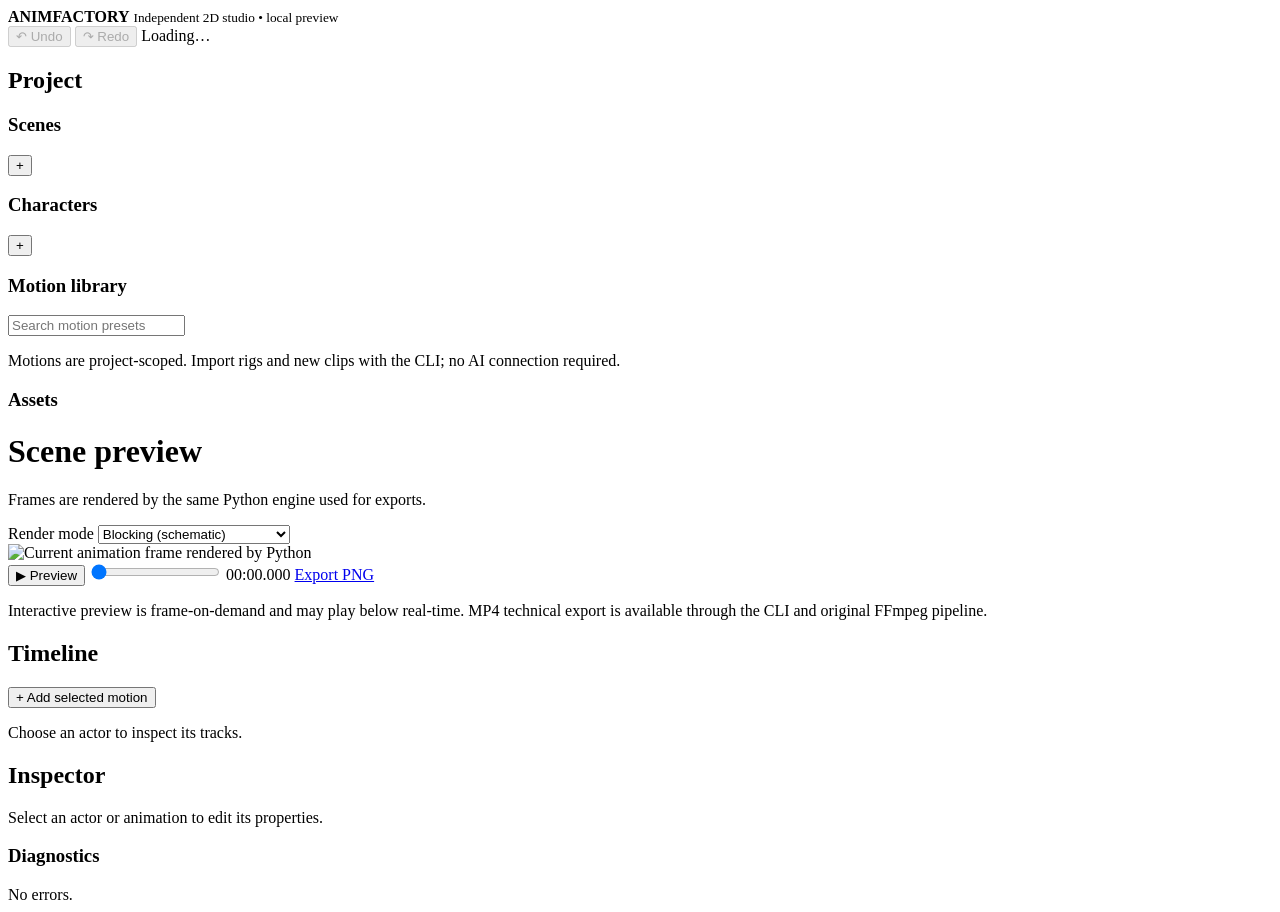
==== animfactory/web/index.html @ ead63189 "Build product-independent browser studio shell with scenes, reusable motions, timeline, actor proper" ====
<!doctype html>
<html lang="en">
<head>
  <meta charset="utf-8">
  <meta name="viewport" content="width=device-width, initial-scale=1">
  <title>Animation Factory — Studio</title>
  <link rel="stylesheet" href="/style.css">
  <script src="/app.js" defer></script>
</head>
<body>
  <header class="toolbar">
    <div><strong>ANIM<span>FACTORY</span></strong> <small>Independent 2D studio • local preview</small></div>
    <div class="controls">
      <button id="undo" title="Undo last edit" disabled>↶ Undo</button>
      <button id="redo" title="Redo last edit" disabled>↷ Redo</button>
      <span id="saveState" role="status">Loading…</span>
    </div>
  </header>
  <div class="workspace">
    <aside class="sidebar">
      <h2>Project</h2>
      <div id="projectInfo" class="muted"></div>
      <section>
        <div class="section-head"><h3>Scenes</h3><button id="newScene" title="Add scene">+</button></div>
        <div id="scenes" class="list"></div>
      </section>
      <section>
        <div class="section-head"><h3>Characters</h3><button id="newActor" title="Place existing rig">+</button></div>
        <div id="actors" class="list"></div>
      </section>
      <section>
        <h3>Motion library</h3>
        <input id="searchMotions" type="search" placeholder="Search motion presets" aria-label="Search motion library">
        <div id="motions" class="list scrollbox"></div>
        <p class="muted tiny">Motions are project-scoped. Import rigs and new clips with the CLI; no AI connection required.</p>
      </section>
      <section>
        <h3>Assets</h3>
        <div id="assets" class="muted small"></div>
      </section>
    </aside>
    <main>
      <div class="section-head">
        <div><h1 id="sceneTitle">Scene preview</h1><p class="muted tiny">Frames are rendered by the same Python engine used for exports.</p></div>
        <div><label for="renderMode" class="muted small">Render mode</label>
          <select id="renderMode"><option value="blocking">Blocking (schematic)</option><option value="production">Production (real rig required)</option></select>
        </div>
      </div>
      <div class="viewport"><img id="frameImage" alt="Current animation frame rendered by Python"><div id="frameError" class="frame-error" hidden></div></div>
      <div class="transport">
        <button id="play" title="Preview animation, one rendered frame per request">▶ Preview</button>
        <input id="scrub" type="range" min="0" max="0" step="1" value="0" aria-label="Animation frame">
        <output id="timeCode">00:00.000</output>
        <a id="exportFrame" href="#" download="frame.png">Export PNG</a>
      </div>
      <p class="muted tiny">Interactive preview is frame-on-demand and may play below real-time. MP4 technical export is available through the CLI and original FFmpeg pipeline.</p>
      <section class="timeline">
        <div class="section-head"><h2>Timeline</h2><button id="addClip">+ Add selected motion</button></div>
        <div id="trackRows"><p class="muted">Choose an actor to inspect its tracks.</p></div>
      </section>
    </main>
    <aside class="inspector">
      <h2>Inspector</h2>
      <div id="inspectorEmpty" class="muted">Select an actor or animation to edit its properties.</div>
      <div id="actorInspector" hidden>
        <h3 id="selectedActor"></h3>
        <label>World X <input id="actorX" type="number" step="1"></label>
        <label>World Y <input id="actorY" type="number" step="1"></label>
        <label>Scale <input id="actorScale" type="number" min="0.01" max="100" step="0.05"></label>
        <button id="saveActor" class="primary">Apply position &amp; scale</button>
        <p class="muted tiny">Coordinates are project canvas pixels. Undo/redo saves to project.json.</p>
      </div>
      <div id="clipInspector" hidden>
        <h3 id="selectedClip"></h3>
        <label>Start frame <input id="clipStart" type="number" min="0" step="1"></label>
        <label>End frame <input id="clipEnd" type="number" min="1" step="1"></label>
        <button id="saveClip" class="primary">Apply clip timing</button>
        <button id="removeClip" class="danger">Remove clip</button>
      </div>
      <section class="diagnostics">
        <h3>Diagnostics</h3>
        <div id="diagnostics" class="muted small">No errors.</div>
      </section>
    </aside>
  </div>
</body>
</html>
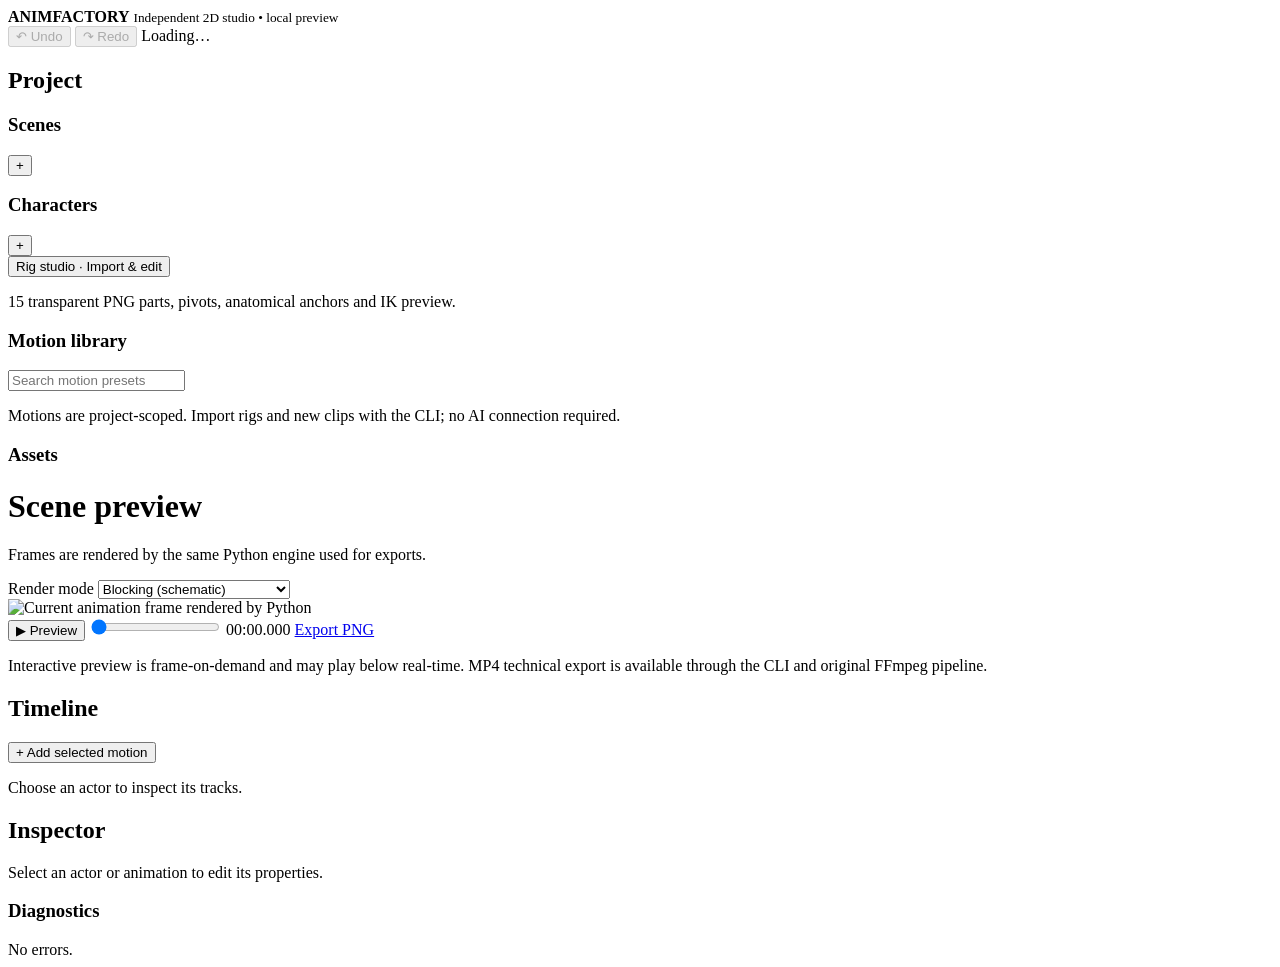
==== commit 522e0aac: "Add accessible browser rigging dialog: drag/drop layered PNGs, individual sprite pivot canvas, anato" ====
--- a/animfactory/web/index.html
+++ b/animfactory/web/index.html
@@ -27,6 +27,10 @@
       <section>
         <div class="section-head"><h3>Characters</h3><button id="newActor" title="Place existing rig">+</button></div>
         <div id="actors" class="list"></div>
+      </section>
+      <section>
+        <button id="openRigStudio" class="primary" type="button">Rig studio · Import &amp; edit</button>
+        <p class="muted tiny">15 transparent PNG parts, pivots, anatomical anchors and IK preview.</p>
       </section>
       <section>
         <h3>Motion library</h3>
@@ -83,5 +87,78 @@
       </section>
     </aside>
   </div>
+  <dialog id="rigDialog" aria-labelledby="rigTitle">
+    <header class="rig-head">
+      <div><h2 id="rigTitle">Character rig studio</h2>
+        <p class="muted small">Original PNG layers stay unchanged. Pivot edits create immutable rig revisions using the existing IK renderer.</p></div>
+      <button id="rigClose" type="button" aria-label="Close rig editor">✕ Close</button>
+    </header>
+    <div class="rig-grid">
+      <section class="rig-import">
+        <h3>1 · Import transparent body-part artwork</h3>
+        <label>Character ID <input id="rigImportName" placeholder="JUNO" maxlength="32" pattern="[A-Za-z][A-Za-z0-9_]*"></label>
+        <label>Source / owner <input id="rigImportSource" value="user-import" maxlength="200"></label>
+        <label>Art rights / license <input id="rigImportLicense" value="unspecified" maxlength="200"></label>
+        <div id="rigDropZone" tabindex="0" role="button" aria-label="Choose or drop 15 transparent PNG layers">
+          Drag 15 separate PNG body parts here, or
+          <label for="rigFiles">select PNG files</label>
+          <input type="file" id="rigFiles" accept="image/png,.png" multiple>
+        </div>
+        <p class="muted tiny">Use filenames such as head.png, torso.png, pelvis.png, upper_arm_left.png, hand_right.png, shin_left.png. All 15 roles are mandatory; missing art cannot be inferred from one photo.</p>
+        <div id="rigImportList" class="rig-import-list" aria-live="polite">No PNG layers selected.</div>
+        <button class="primary" id="rigImportSubmit" disabled>Import verified 15-part rig</button>
+      </section>
+      <section class="rig-editor">
+        <h3>2 · Visual rig editing</h3>
+        <div class="rig-row">
+          <label>Character <select id="rigCharacter" aria-label="Imported character"></select></label>
+          <label>Part <select id="rigBone" aria-label="Anatomical bone"></select></label>
+        </div>
+        <div class="rig-canvas-grid">
+          <div><p class="muted tiny">Authoritative Pillow rig and IK preview</p>
+            <img id="rigFullImage" alt="Selected complete rig rendered by the Python engine" class="rig-full">
+            <label class="small"><input type="checkbox" id="rigMovement"> Preview right-hand reach</label>
+          </div>
+          <div><p class="muted tiny">Source part: drag red pivot or cyan bone end</p>
+            <canvas id="rigPartCanvas" width="380" height="330" aria-label="Drag pivot and bone endpoint on selected PNG"></canvas>
+            <p id="rigDimensions" class="muted tiny"></p>
+          </div>
+        </div>
+        <div class="rig-row rig-controls">
+          <label>Pivot X <input id="rigPivotX" type="number" step="0.5"></label>
+          <label>Pivot Y <input id="rigPivotY" type="number" step="0.5"></label>
+          <label>Bone end X <input id="rigEndX" type="number" step="0.5"></label>
+          <label>Bone end Y <input id="rigEndY" type="number" step="0.5"></label>
+          <label>Draw depth <input id="rigDepth" type="number" step="1"></label>
+          <label class="small">Mirror sprite <input id="rigMirror" type="checkbox"></label>
+        </div>
+        <button class="primary" id="rigSavePart" type="button">Save selected part geometry</button>
+        <div class="rig-row">
+          <label>Anatomical anchor <select id="rigAnchor">
+            <option value="neck">Neck</option><option value="shoulder_left">Left shoulder</option>
+            <option value="shoulder_right">Right shoulder</option>
+            <option value="hip_left">Left hip</option><option value="hip_right">Right hip</option>
+          </select></label>
+          <label>Anchor X <input id="rigAnchorX" type="number" step="1"></label>
+          <label>Anchor Y <input id="rigAnchorY" type="number" step="1"></label>
+          <button id="rigSaveAnchor" type="button">Save joint anchor</button>
+        </div>
+        <div class="rig-row">
+          <label>Bone length <select id="rigLength">
+            <option value="upper_arm">Upper arm</option><option value="forearm">Forearm</option>
+            <option value="thigh">Thigh</option><option value="shin">Shin</option>
+          </select></label>
+          <label>Length units <input id="rigLengthValue" type="number" min="5" max="2000" step="1"></label>
+          <button id="rigSaveLength" type="button">Save limb length</button>
+        </div>
+        <div class="rig-row">
+          <label>Saved revision <select id="rigVersions" aria-label="Immutable rig versions"></select></label>
+          <button id="rigRestore" type="button">Restore chosen version</button>
+        </div>
+        <div id="rigWarnings" class="muted small" role="status"></div>
+        <p id="rigStatus" class="muted small" role="status"></p>
+      </section>
+    </div>
+  </dialog>
 </body>
 </html>
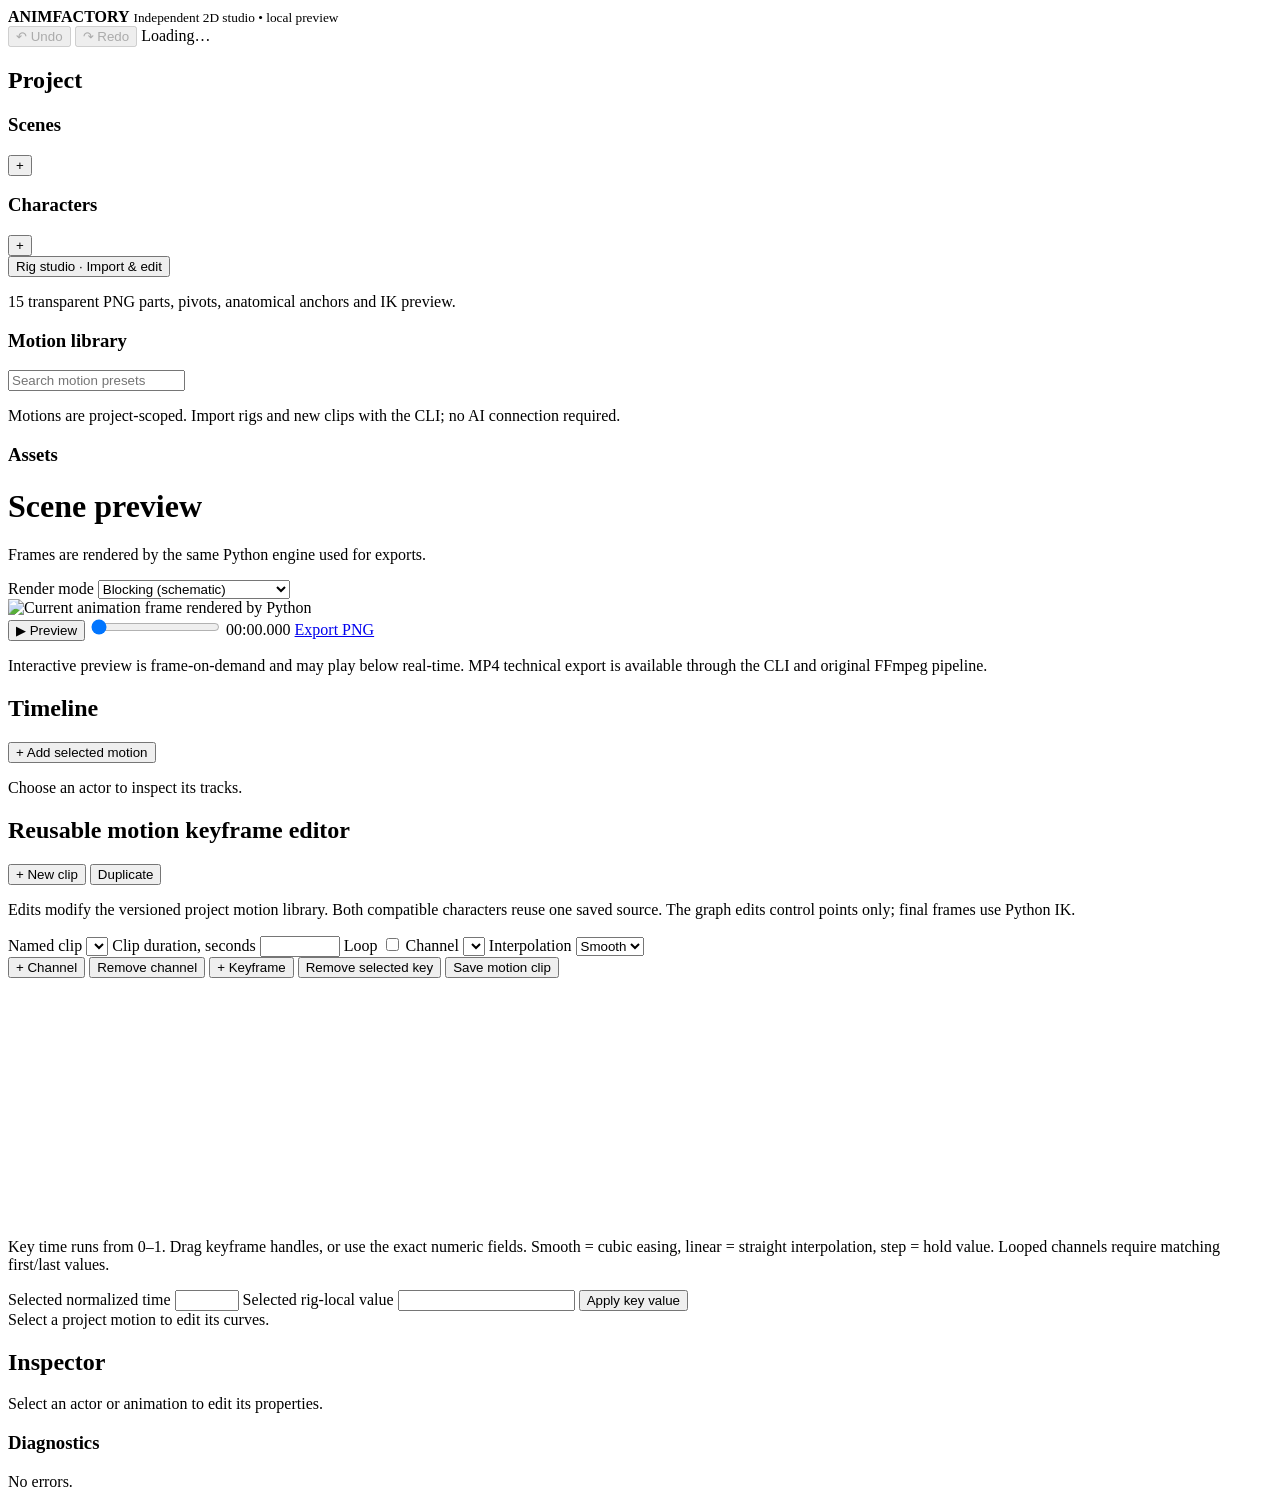
==== commit 99daf6ed: "Add real per-motion curve editor controls, normalized keyframe graph and clip creation to existing b" ====
--- a/animfactory/web/index.html
+++ b/animfactory/web/index.html
@@ -6,6 +6,8 @@
   <title>Animation Factory — Studio</title>
   <link rel="stylesheet" href="/style.css">
   <script src="/app.js" defer></script>
+  <script src="/rig.js" defer></script>
+  <script src="/curves.js" defer></script>
 </head>
 <body>
   <header class="toolbar">
@@ -61,6 +63,41 @@
       <section class="timeline">
         <div class="section-head"><h2>Timeline</h2><button id="addClip">+ Add selected motion</button></div>
         <div id="trackRows"><p class="muted">Choose an actor to inspect its tracks.</p></div>
+      </section>
+      <section class="curve-editor" aria-labelledby="curveTitle">
+        <div class="section-head">
+          <h2 id="curveTitle">Reusable motion keyframe editor</h2>
+          <div>
+            <button id="curveNew" type="button">+ New clip</button>
+            <button id="curveDuplicate" type="button">Duplicate</button>
+          </div>
+        </div>
+        <p class="muted tiny">Edits modify the versioned project motion library. Both compatible characters reuse one saved source. The graph edits control points only; final frames use Python IK.</p>
+        <div class="curve-tools">
+          <label>Named clip <select id="curveMotion" aria-label="Motion clip to edit"></select></label>
+          <label>Clip duration, seconds <input id="curveDuration" type="number" min="0.01" max="300" step="0.05"></label>
+          <label class="curve-checkbox">Loop <input id="curveLoop" type="checkbox"></label>
+          <label>Channel <select id="curveChannel" aria-label="Motion curve channel"></select></label>
+          <label>Interpolation <select id="curveMode">
+            <option value="smooth">Smooth</option><option value="linear">Linear</option>
+            <option value="step">Step</option>
+          </select></label>
+        </div>
+        <div class="curve-actions">
+          <button id="curveAddTrack" type="button">+ Channel</button>
+          <button id="curveRemoveTrack" type="button">Remove channel</button>
+          <button id="curveAddKey" type="button">+ Keyframe</button>
+          <button id="curveRemoveKey" type="button">Remove selected key</button>
+          <button id="curveSave" class="primary" type="button">Save motion clip</button>
+        </div>
+        <canvas id="curveCanvas" width="720" height="240" aria-label="Drag a keyframe node to adjust normalized time and motion value"></canvas>
+        <p class="muted tiny">Key time runs from 0–1. Drag keyframe handles, or use the exact numeric fields. Smooth = cubic easing, linear = straight interpolation, step = hold value. Looped channels require matching first/last values.</p>
+        <div class="curve-tools">
+          <label>Selected normalized time <input id="curveTime" type="number" min="0" max="1" step="0.01"></label>
+          <label>Selected rig-local value <input id="curveValue" type="number" step="1"></label>
+          <button id="curveApplyKey" type="button">Apply key value</button>
+        </div>
+        <div id="curveStatus" class="muted small" role="status">Select a project motion to edit its curves.</div>
       </section>
     </main>
     <aside class="inspector">
